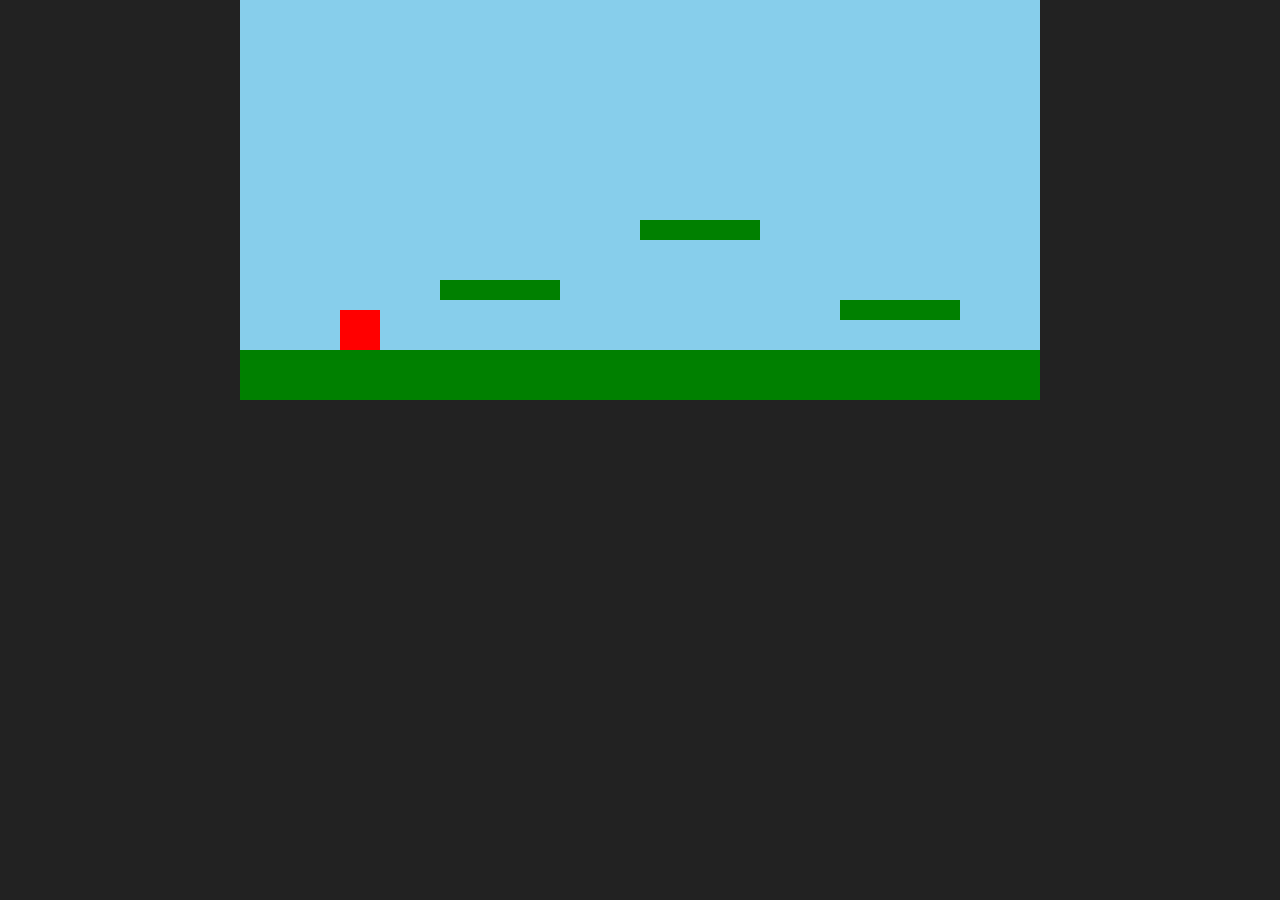
==== index.html @ 5603884b "Please enter the commit message for your changes. Lines starting" ====
<!DOCTYPE html>
<html lang="pt-br">
<head>
    <meta charset="UTF-8">
    <title>Projeto Game em Java</title>
    <link rel="stylesheet" href="css/style.css">
</head>
<body>

<canvas id="gameCanvas"></canvas>

<script type="module" src="js/main.js"></script>

</body>
</html>
---- css/style.css ----
body {
    margin: 0;
    overflow: hidden;
    background: #222;
}

canvas {
    display: block;
    margin: 0 auto;
    background: #87CEEB;
}
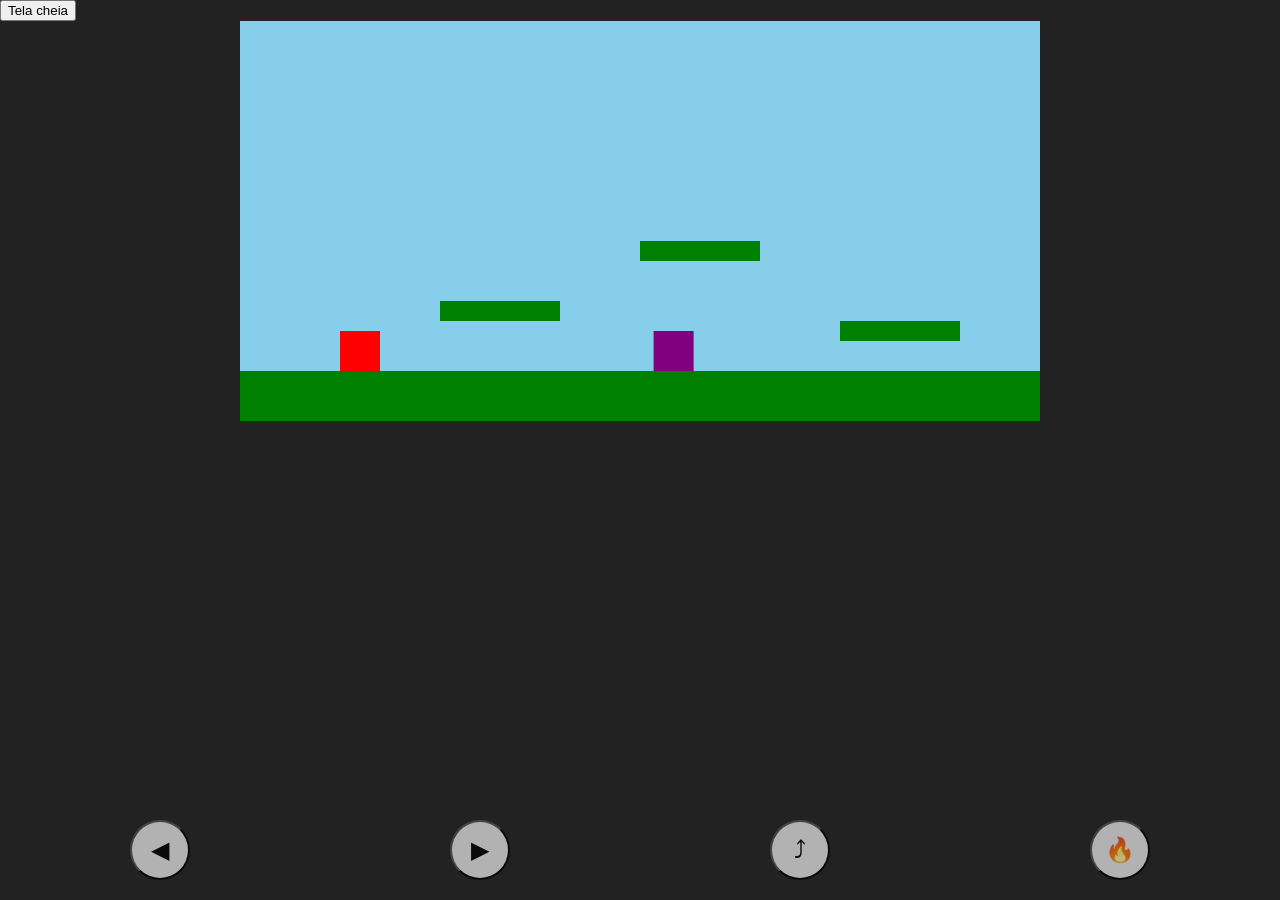
==== commit aa294b0f: "mudancas para mobile tambem" ====
--- a/index.html
+++ b/index.html
@@ -5,9 +5,29 @@
     <title>Projeto Game em Java</title>
     <link rel="stylesheet" href="css/style.css">
 </head>
+
+<script>
+document.getElementById("fullscreenBtn").addEventListener("click", () => {
+    const canvas = document.getElementById("gameCanvas");
+
+    if (canvas.requestFullscreen) {
+        canvas.requestFullscreen();
+    }
+});
+</script>
+
 <body>
 
+<button id="fullscreenBtn">Tela cheia</button>    
+
 <canvas id="gameCanvas"></canvas>
+
+<div id="mobileControls">
+    <button id="btnLeft">◀</button>
+    <button id="btnRight">▶</button>
+    <button id="btnJump">⤴</button>
+    <button id="btnShoot">🔥</button>
+</div>
 
 <script type="module" src="js/main.js"></script>
 
--- a/css/style.css
+++ b/css/style.css
@@ -9,3 +9,21 @@
     margin: 0 auto;
     background: #87CEEB;
 }
+
+#mobileControls {
+    position: fixed;
+    bottom: 20px;
+    width: 100%;
+    display: flex;
+    justify-content: space-around;
+    pointer-events: none;
+}
+
+#mobileControls button {
+    pointer-events: auto;
+    width: 60px;
+    height: 60px;
+    font-size: 24px;
+    border-radius: 50%;
+    opacity: 0.7;
+}
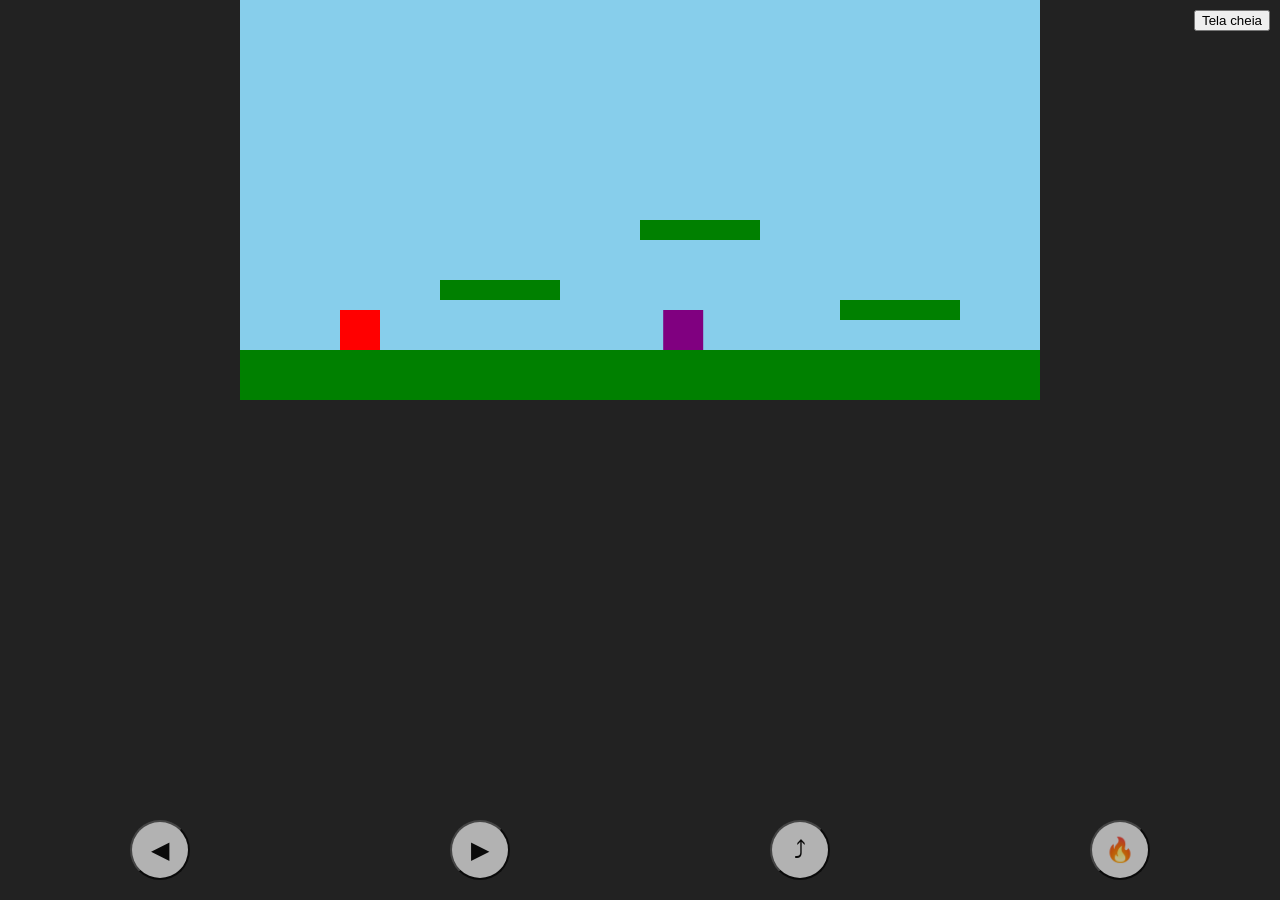
==== commit eb38d2bf: "ajuste de botao de tela cheia" ====
--- a/index.html
+++ b/index.html
@@ -2,16 +2,29 @@
 <html lang="pt-br">
 <head>
     <meta charset="UTF-8">
+    <meta name="viewport" content="width=device-width, initial-scale=1.0">
     <title>Projeto Game em Java</title>
     <link rel="stylesheet" href="css/style.css">
 </head>
 
 <script>
-document.getElementById("fullscreenBtn").addEventListener("click", () => {
-    const canvas = document.getElementById("gameCanvas");
+const btn = document.getElementById("fullscreenBtn");
 
-    if (canvas.requestFullscreen) {
-        canvas.requestFullscreen();
+btn.addEventListener("click", () => {
+    const elem = document.documentElement; // 🔥 mais compatível
+
+    if (!document.fullscreenElement) {
+        if (elem.requestFullscreen) {
+            elem.requestFullscreen();
+        } else if (elem.webkitRequestFullscreen) { // iOS / Safari
+            elem.webkitRequestFullscreen();
+        } else if (elem.msRequestFullscreen) {
+            elem.msRequestFullscreen();
+        }
+    } else {
+        if (document.exitFullscreen) {
+            document.exitFullscreen();
+        }
     }
 });
 </script>
--- a/css/style.css
+++ b/css/style.css
@@ -26,4 +26,11 @@
     font-size: 24px;
     border-radius: 50%;
     opacity: 0.7;
+}
+
+#fullscreenBtn {
+    position: fixed;
+    top: 10px;
+    right: 10px;
+    z-index: 1000;
 }
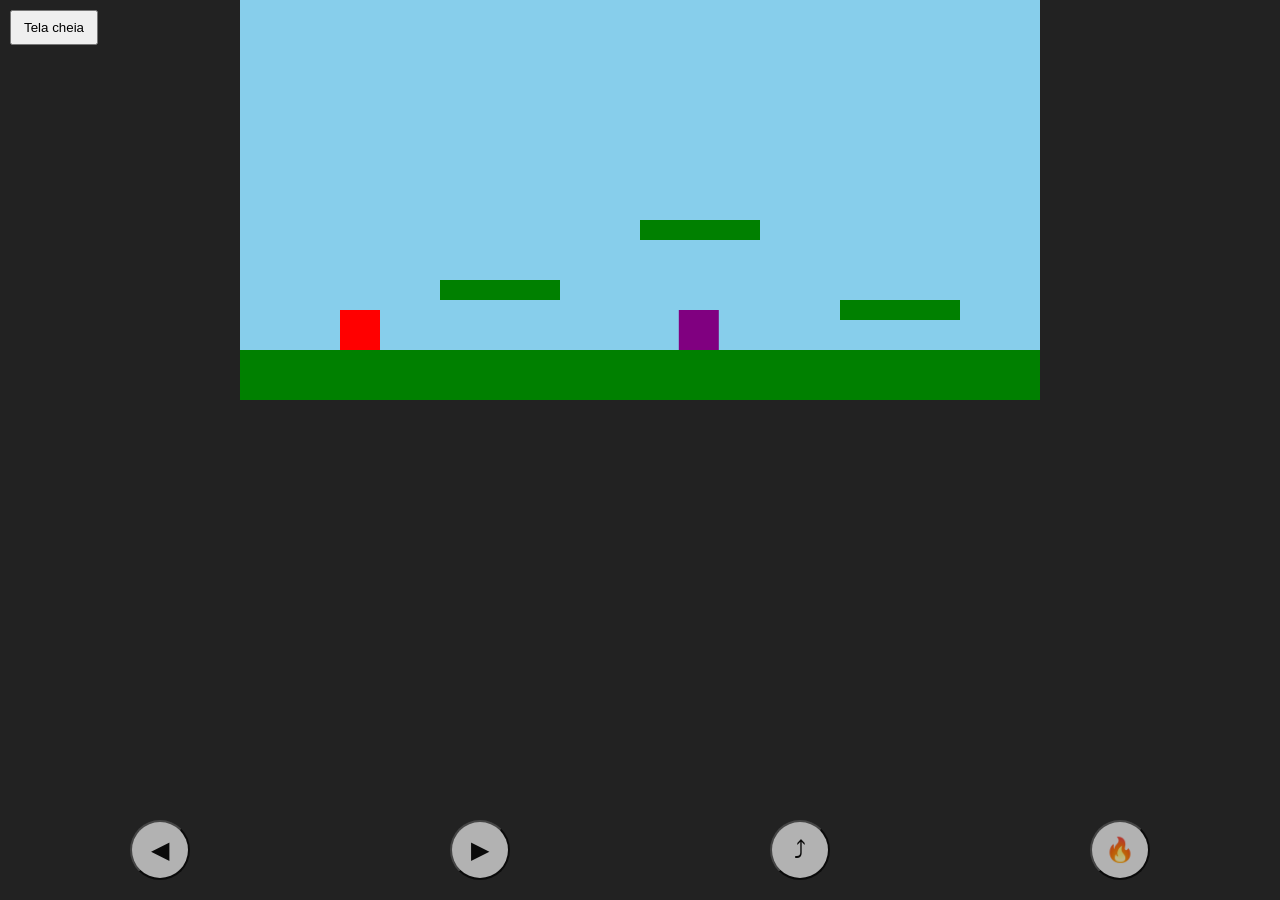
==== commit bb1fbf9b: "ainda botao de tela cheia" ====
--- a/index.html
+++ b/index.html
@@ -10,21 +10,17 @@
 <script>
 const btn = document.getElementById("fullscreenBtn");
 
-btn.addEventListener("click", () => {
-    const elem = document.documentElement; // 🔥 mais compatível
+btn.addEventListener("click", async () => {
+    try {
+        const elem = document.documentElement;
 
-    if (!document.fullscreenElement) {
-        if (elem.requestFullscreen) {
-            elem.requestFullscreen();
-        } else if (elem.webkitRequestFullscreen) { // iOS / Safari
-            elem.webkitRequestFullscreen();
-        } else if (elem.msRequestFullscreen) {
-            elem.msRequestFullscreen();
+        if (!document.fullscreenElement) {
+            await elem.requestFullscreen();
+        } else {
+            await document.exitFullscreen();
         }
-    } else {
-        if (document.exitFullscreen) {
-            document.exitFullscreen();
-        }
+    } catch (err) {
+        console.log("Fullscreen erro:", err);
     }
 });
 </script>
--- a/css/style.css
+++ b/css/style.css
@@ -31,6 +31,7 @@
 #fullscreenBtn {
     position: fixed;
     top: 10px;
-    right: 10px;
-    z-index: 1000;
+    left: 10px;
+    z-index: 9999;
+    padding: 8px 12px;
 }
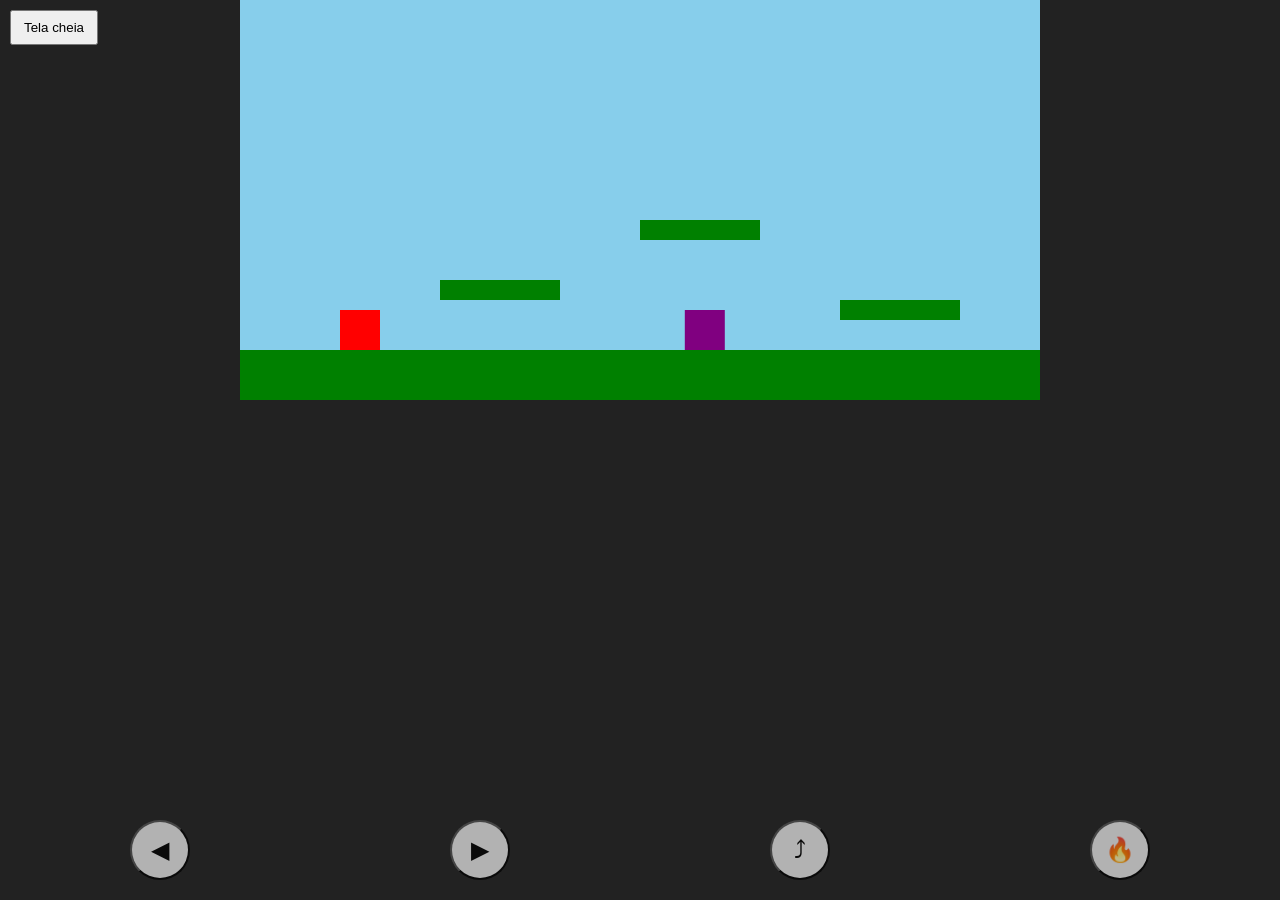
==== commit 8929b227: "ainda botoes" ====
--- a/index.html
+++ b/index.html
@@ -8,20 +8,22 @@
 </head>
 
 <script>
-const btn = document.getElementById("fullscreenBtn");
+document.addEventListener("DOMContentLoaded", () => {
+    const btn = document.getElementById("fullscreenBtn");
 
-btn.addEventListener("click", async () => {
-    try {
-        const elem = document.documentElement;
+    btn.addEventListener("click", async () => {
+        try {
+            const elem = document.documentElement;
 
-        if (!document.fullscreenElement) {
-            await elem.requestFullscreen();
-        } else {
-            await document.exitFullscreen();
+            if (!document.fullscreenElement) {
+                await elem.requestFullscreen();
+            } else {
+                await document.exitFullscreen();
+            }
+        } catch (err) {
+            console.log("Erro fullscreen:", err);
         }
-    } catch (err) {
-        console.log("Fullscreen erro:", err);
-    }
+    });
 });
 </script>
 
--- a/css/style.css
+++ b/css/style.css
@@ -34,4 +34,5 @@
     left: 10px;
     z-index: 9999;
     padding: 8px 12px;
+    pointer-events: auto;
 }
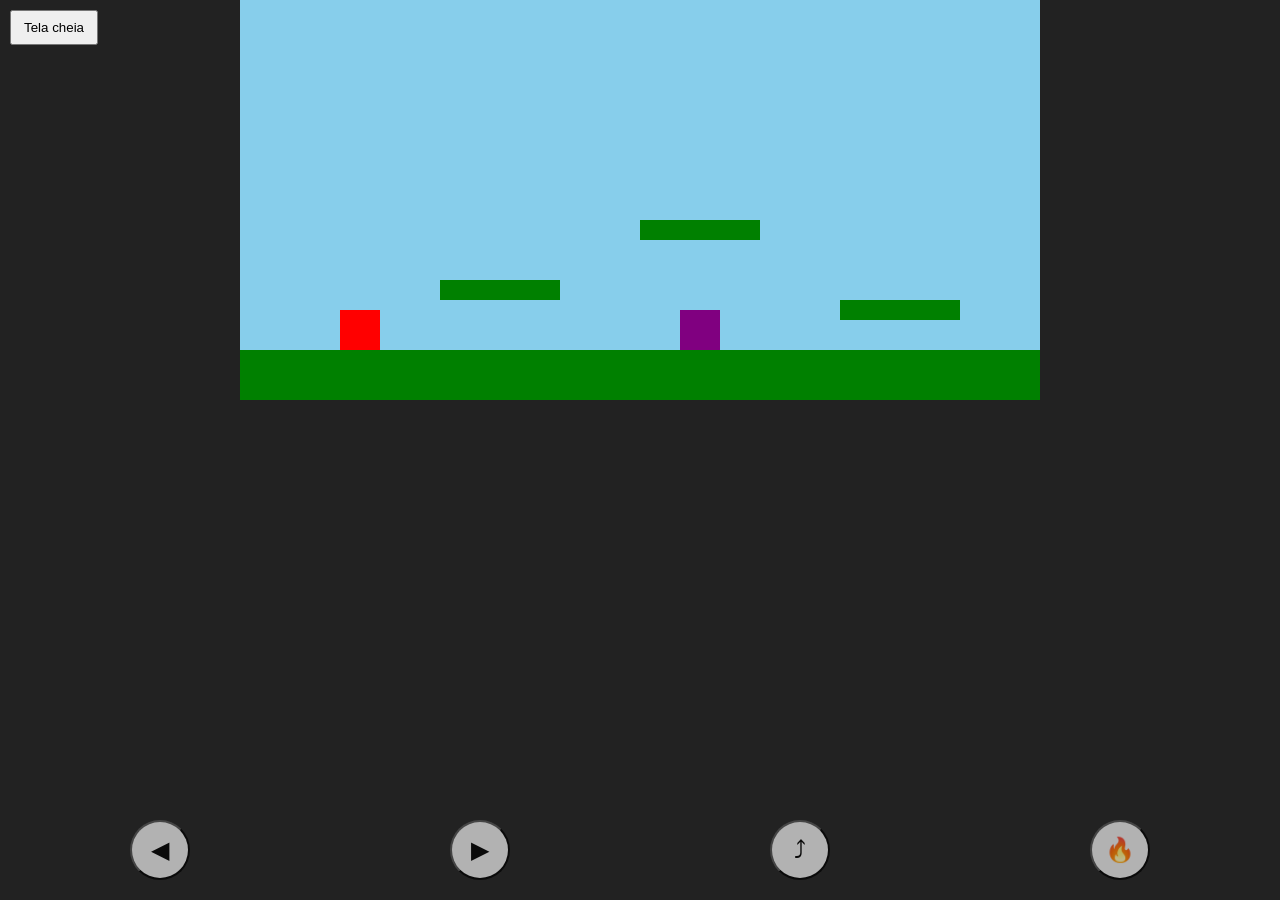
==== commit 430c452a: "reajuste script" ====
--- a/index.html
+++ b/index.html
@@ -7,25 +7,7 @@
     <link rel="stylesheet" href="css/style.css">
 </head>
 
-<script>
-document.addEventListener("DOMContentLoaded", () => {
-    const btn = document.getElementById("fullscreenBtn");
 
-    btn.addEventListener("click", async () => {
-        try {
-            const elem = document.documentElement;
-
-            if (!document.fullscreenElement) {
-                await elem.requestFullscreen();
-            } else {
-                await document.exitFullscreen();
-            }
-        } catch (err) {
-            console.log("Erro fullscreen:", err);
-        }
-    });
-});
-</script>
 
 <body>
 
@@ -42,5 +24,26 @@
 
 <script type="module" src="js/main.js"></script>
 
+<!-- ✅ SCRIPT FULLSCREEN NO FINAL -->
+<script>
+const btn = document.getElementById("fullscreenBtn");
+
+if (btn) {
+    btn.addEventListener("click", async () => {
+        try {
+            const elem = document.documentElement;
+
+            if (!document.fullscreenElement) {
+                await elem.requestFullscreen();
+            } else {
+                await document.exitFullscreen();
+            }
+        } catch (err) {
+            console.log("Erro fullscreen:", err);
+        }
+    });
+}
+</script>
+
 </body>
 </html>
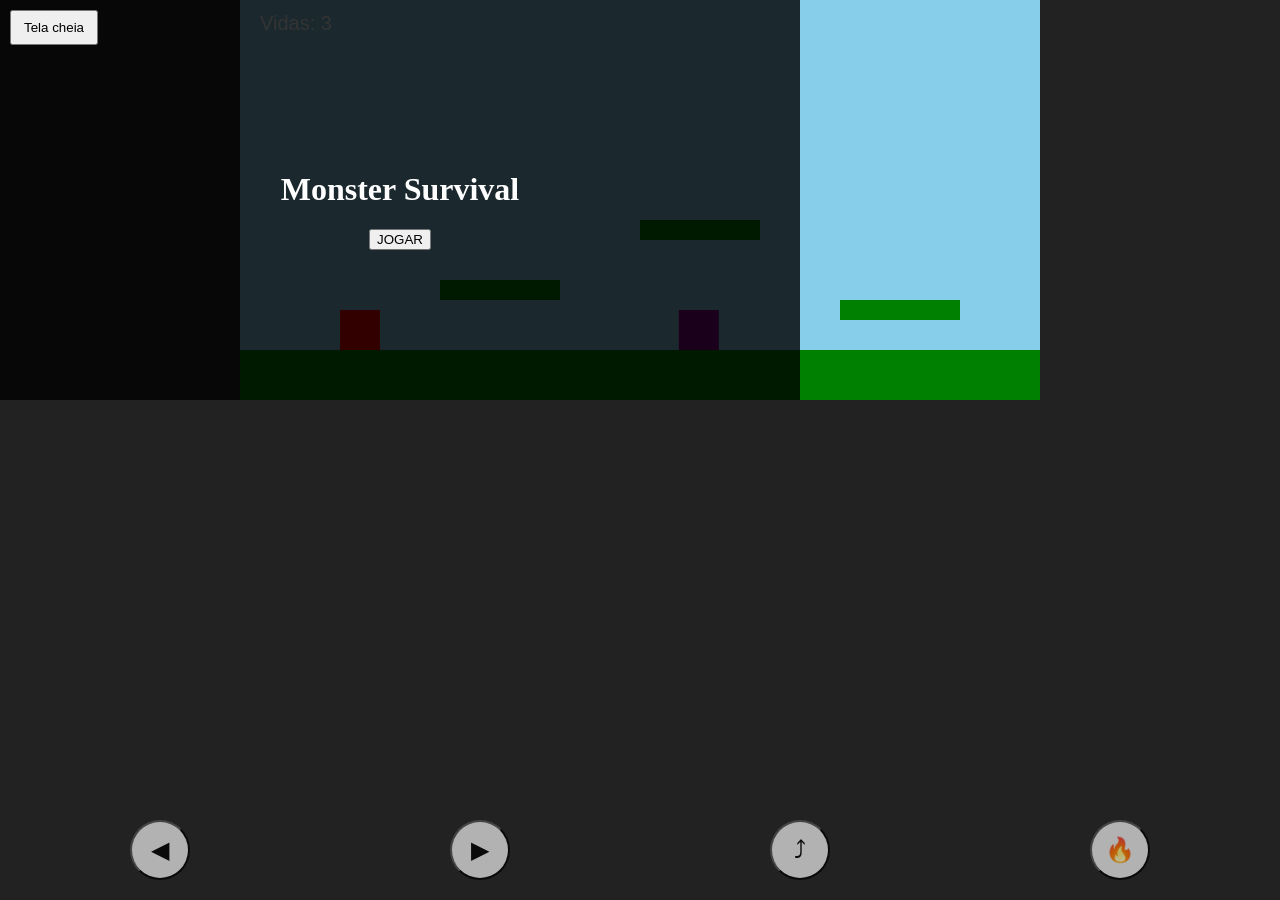
==== commit 13c8e896: "ajuste html" ====
--- a/index.html
+++ b/index.html
@@ -11,9 +11,30 @@
 
 <body>
 
-<button id="fullscreenBtn">Tela cheia</button>    
+<div id="menu">
+    <h1>Monster Survival</h1>
+    <button id="startButton">JOGAR</button>
+</div>
+
+<button id="fullscreenBtn">Tela cheia</button>
+
 
 <canvas id="gameCanvas"></canvas>
+
+<style>
+    #menu {
+        position: absolute;
+        top: 0; left: 0;
+        width: 800px; height: 400px;
+        background: rgba(0,0,0,0.8);
+        color: white;
+        display: flex;
+        flex-direction: column;
+        justify-content: center;
+        align-items: center;
+        z-index: 10;
+    }
+</style>
 
 <div id="mobileControls">
     <button id="btnLeft">◀</button>
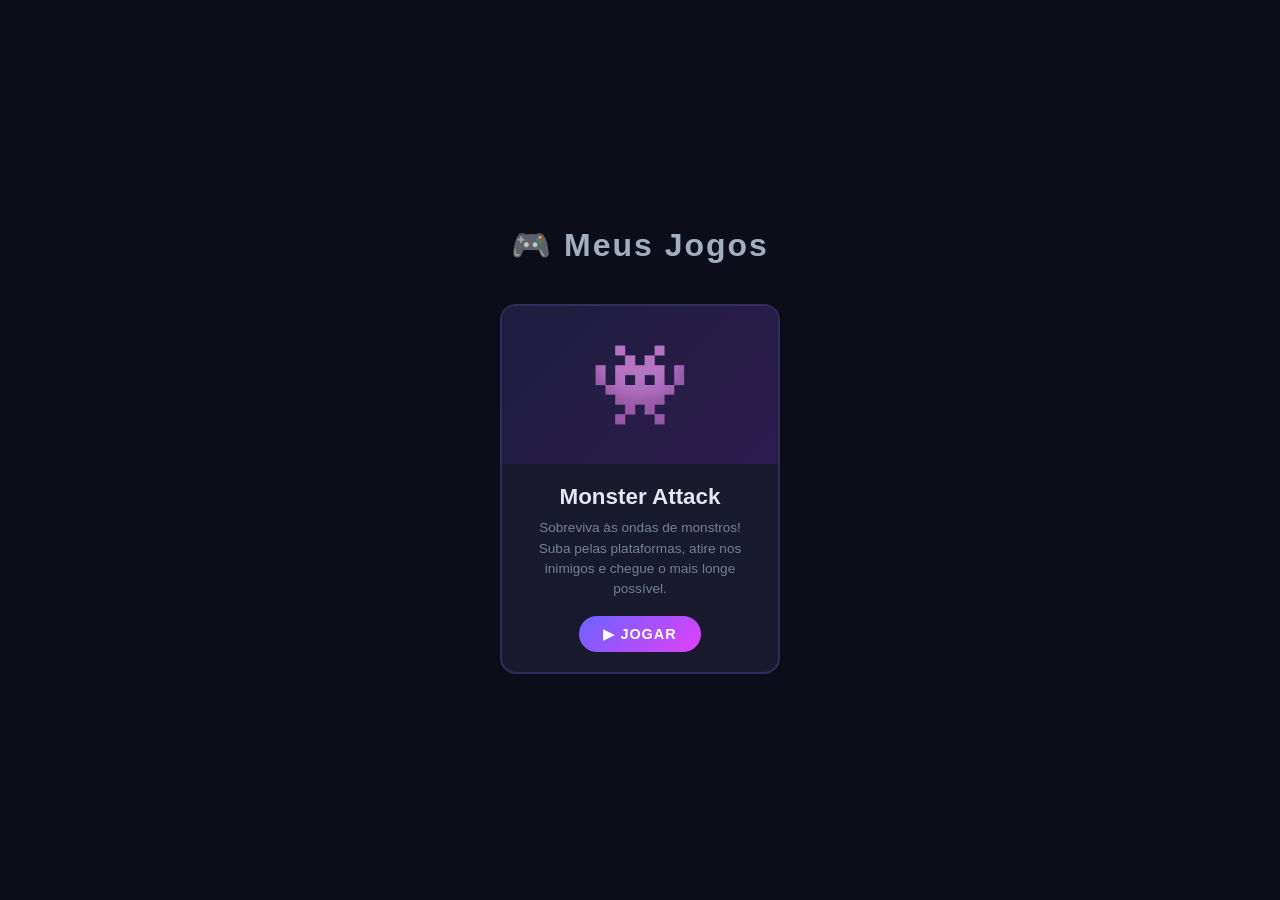
==== commit 6f922809: "grande implementaçao" ====
--- a/index.html
+++ b/index.html
@@ -1,51 +1,30 @@
 <!DOCTYPE html>
 <html lang="pt-br">
 <head>
-    <meta charset="UTF-8">
-    <meta name="viewport" content="width=device-width, initial-scale=1.0">
-    <title>Projeto Game em Java</title>
-    <link rel="stylesheet" href="css/style.css">
+  <meta charset="UTF-8">
+  <meta name="viewport" content="width=device-width, initial-scale=1.0">
+  <title>Monster Attack</title>
+  <link rel="stylesheet" href="css/style.css">
 </head>
+<body class="landing">
+  <div class="landing-container">
+    <h1 class="site-title">🎮 Meus Jogos</h1>
+    <div class="games-grid">
+      <div class="game-card" onclick="window.location.href='game.html'">
+        <div class="game-card-art">👾</div>
+        <div class="game-card-info">
+          <h2>Monster Attack</h2>
+          <p>Sobreviva às ondas de monstros! Suba pelas plataformas, atire nos inimigos e chegue o mais longe possível.</p>
+          <button class="btn-play">▶ JOGAR</button>
+        </div>
+      </div>
+      <!-- Futuros jogos aqui -->
+    </div>
+  </div>
+</body>
+</html>
 
-
-
-<body>
-
-<div id="menu">
-    <h1>Monster Survival</h1>
-    <button id="startButton">JOGAR</button>
-</div>
-
-<button id="fullscreenBtn">Tela cheia</button>
-
-
-<canvas id="gameCanvas"></canvas>
-
-<style>
-    #menu {
-        position: absolute;
-        top: 0; left: 0;
-        width: 800px; height: 400px;
-        background: rgba(0,0,0,0.8);
-        color: white;
-        display: flex;
-        flex-direction: column;
-        justify-content: center;
-        align-items: center;
-        z-index: 10;
-    }
-</style>
-
-<div id="mobileControls">
-    <button id="btnLeft">◀</button>
-    <button id="btnRight">▶</button>
-    <button id="btnJump">⤴</button>
-    <button id="btnShoot">🔥</button>
-</div>
-
-<script type="module" src="js/main.js"></script>
-
-<!-- ✅ SCRIPT FULLSCREEN NO FINAL -->
+<!-- ✅ SCRIPT FULLSCREEN NO FINAL --
 <script>
 const btn = document.getElementById("fullscreenBtn");
 
@@ -64,7 +43,4 @@
         }
     });
 }
-</script>
-
-</body>
-</html>
+</script>-->
--- a/css/style.css
+++ b/css/style.css
@@ -1,38 +1,276 @@
-body {
-    margin: 0;
-    overflow: hidden;
-    background: #222;
+/* ===== RESET ===== */
+* { margin: 0; padding: 0; box-sizing: border-box; }
+
+/* ===== LANDING PAGE ===== */
+body.landing {
+  background: #0d0d1a;
+  color: #fff;
+  font-family: 'Arial', sans-serif;
+  min-height: 100vh;
+  display: flex;
+  align-items: center;
+  justify-content: center;
+}
+
+.landing-container {
+  text-align: center;
+  padding: 40px 20px;
+  max-width: 900px;
+  width: 100%;
+}
+
+.site-title {
+  font-size: 2rem;
+  color: #a0aec0;
+  margin-bottom: 40px;
+  letter-spacing: 2px;
+}
+
+.games-grid {
+  display: flex;
+  gap: 24px;
+  justify-content: center;
+  flex-wrap: wrap;
+}
+
+.game-card {
+  background: #1a1a2e;
+  border: 2px solid #2d2d5e;
+  border-radius: 16px;
+  width: 280px;
+  cursor: pointer;
+  transition: transform 0.2s, border-color 0.2s, box-shadow 0.2s;
+  overflow: hidden;
+}
+
+.game-card:hover {
+  transform: translateY(-6px);
+  border-color: #6c63ff;
+  box-shadow: 0 12px 32px rgba(108, 99, 255, 0.3);
+}
+
+.game-card-art {
+  background: linear-gradient(135deg, #1e1e3f, #2d1b4e);
+  font-size: 5rem;
+  padding: 32px;
+  display: flex;
+  align-items: center;
+  justify-content: center;
+}
+
+.game-card-info {
+  padding: 20px;
+}
+
+.game-card-info h2 {
+  font-size: 1.4rem;
+  color: #e2e8f0;
+  margin-bottom: 8px;
+}
+
+.game-card-info p {
+  font-size: 0.85rem;
+  color: #718096;
+  line-height: 1.5;
+  margin-bottom: 16px;
+}
+
+.btn-play {
+  background: linear-gradient(135deg, #6c63ff, #e040fb);
+  color: white;
+  border: none;
+  padding: 10px 24px;
+  border-radius: 24px;
+  font-size: 0.9rem;
+  font-weight: bold;
+  cursor: pointer;
+  letter-spacing: 1px;
+  transition: opacity 0.2s, transform 0.1s;
+}
+
+.btn-play:hover { opacity: 0.85; transform: scale(1.05); }
+
+/* ===== GAME PAGE ===== */
+body.game-page {
+  background: #111;
+  overflow: hidden;
+  font-family: 'Arial', sans-serif;
 }
 
 canvas {
-    display: block;
-    margin: 0 auto;
-    background: #87CEEB;
-}
-
+  display: block;
+  margin: 0 auto;
+  background: #87CEEB;
+}
+
+/* ===== MENU OVERLAY ===== */
+#menu, #gameOverScreen {
+  position: fixed;
+  top: 0; left: 0;
+  width: 100%; height: 100%;
+  background: rgba(0, 0, 0, 0.88);
+  display: flex;
+  align-items: center;
+  justify-content: center;
+  z-index: 100;
+}
+
+.menu-inner {
+  background: #1a1a2e;
+  border: 2px solid #2d2d5e;
+  border-radius: 20px;
+  padding: 40px 36px;
+  max-width: 480px;
+  width: 92%;
+  text-align: center;
+  display: flex;
+  flex-direction: column;
+  align-items: center;
+  gap: 20px;
+}
+
+.game-title {
+  font-size: 2.4rem;
+  color: #e2e8f0;
+  letter-spacing: 3px;
+  text-shadow: 0 0 20px rgba(108,99,255,0.6);
+}
+
+.gameover-title { color: #fc8181; text-shadow: 0 0 20px rgba(252,129,129,0.5); }
+
+/* Nome */
+.name-section {
+  width: 100%;
+  display: flex;
+  flex-direction: column;
+  gap: 8px;
+}
+
+.name-section label {
+  color: #a0aec0;
+  font-size: 0.9rem;
+  text-align: left;
+}
+
+.name-section input {
+  background: #0d0d1a;
+  border: 2px solid #2d2d5e;
+  color: #e2e8f0;
+  padding: 10px 16px;
+  border-radius: 10px;
+  font-size: 1rem;
+  width: 100%;
+  outline: none;
+  transition: border-color 0.2s;
+}
+
+.name-section input:focus { border-color: #6c63ff; }
+
+/* Botões */
+.btn-start {
+  background: linear-gradient(135deg, #6c63ff, #e040fb);
+  color: white;
+  border: none;
+  padding: 14px 48px;
+  border-radius: 30px;
+  font-size: 1.1rem;
+  font-weight: bold;
+  cursor: pointer;
+  letter-spacing: 2px;
+  transition: opacity 0.2s, transform 0.1s;
+  width: 100%;
+}
+
+.btn-start:hover { opacity: 0.85; transform: scale(1.02); }
+
+.btn-secondary {
+  background: transparent;
+  color: #718096;
+  border: 2px solid #2d2d5e;
+  padding: 10px 32px;
+  border-radius: 30px;
+  font-size: 0.9rem;
+  cursor: pointer;
+  transition: color 0.2s, border-color 0.2s;
+  width: 100%;
+}
+
+.btn-secondary:hover { color: #e2e8f0; border-color: #6c63ff; }
+
+/* Scores */
+.scores-container {
+  width: 100%;
+}
+
+.scores-container h3 {
+  color: #f6c90e;
+  font-size: 1rem;
+  margin-bottom: 12px;
+  letter-spacing: 1px;
+}
+
+.scores-table {
+  width: 100%;
+  border-collapse: collapse;
+  font-size: 0.88rem;
+}
+
+.scores-table th {
+  background: #0d0d1a;
+  color: #6c63ff;
+  padding: 8px 10px;
+  text-align: left;
+  letter-spacing: 1px;
+}
+
+.scores-table td {
+  padding: 7px 10px;
+  color: #cbd5e0;
+  border-bottom: 1px solid #1e2040;
+}
+
+.scores-table tr:first-child td { color: #f6c90e; font-weight: bold; }
+.scores-table tr:nth-child(even) td { background: rgba(255,255,255,0.02); }
+.no-scores { text-align: center; color: #4a5568; font-style: italic; }
+
+/* Stats finais */
+.final-stats p { color: #a0aec0; font-size: 1.1rem; margin: 4px 0; }
+.final-stats span { color: #e2e8f0; font-weight: bold; font-size: 1.2rem; }
+
+/* ===== FULLSCREEN BTN ===== */
+#fullscreenBtn {
+  position: fixed;
+  top: 10px; right: 10px;
+  z-index: 200;
+  background: rgba(0,0,0,0.5);
+  color: white;
+  border: 1px solid #444;
+  padding: 6px 10px;
+  border-radius: 6px;
+  cursor: pointer;
+  font-size: 1rem;
+}
+
+/* ===== MOBILE CONTROLS ===== */
 #mobileControls {
-    position: fixed;
-    bottom: 20px;
-    width: 100%;
-    display: flex;
-    justify-content: space-around;
-    pointer-events: none;
+  position: fixed;
+  bottom: 20px;
+  width: 100%;
+  display: flex;
+  justify-content: space-around;
+  pointer-events: none;
+  z-index: 50;
 }
 
 #mobileControls button {
-    pointer-events: auto;
-    width: 60px;
-    height: 60px;
-    font-size: 24px;
-    border-radius: 50%;
-    opacity: 0.7;
-}
-
-#fullscreenBtn {
-    position: fixed;
-    top: 10px;
-    left: 10px;
-    z-index: 9999;
-    padding: 8px 12px;
-    pointer-events: auto;
+  pointer-events: auto;
+  width: 60px; height: 60px;
+  font-size: 22px;
+  border-radius: 50%;
+  opacity: 0.7;
+  background: rgba(0,0,0,0.5);
+  color: white;
+  border: 2px solid #555;
+  cursor: pointer;
+  -webkit-tap-highlight-color: transparent;
 }
